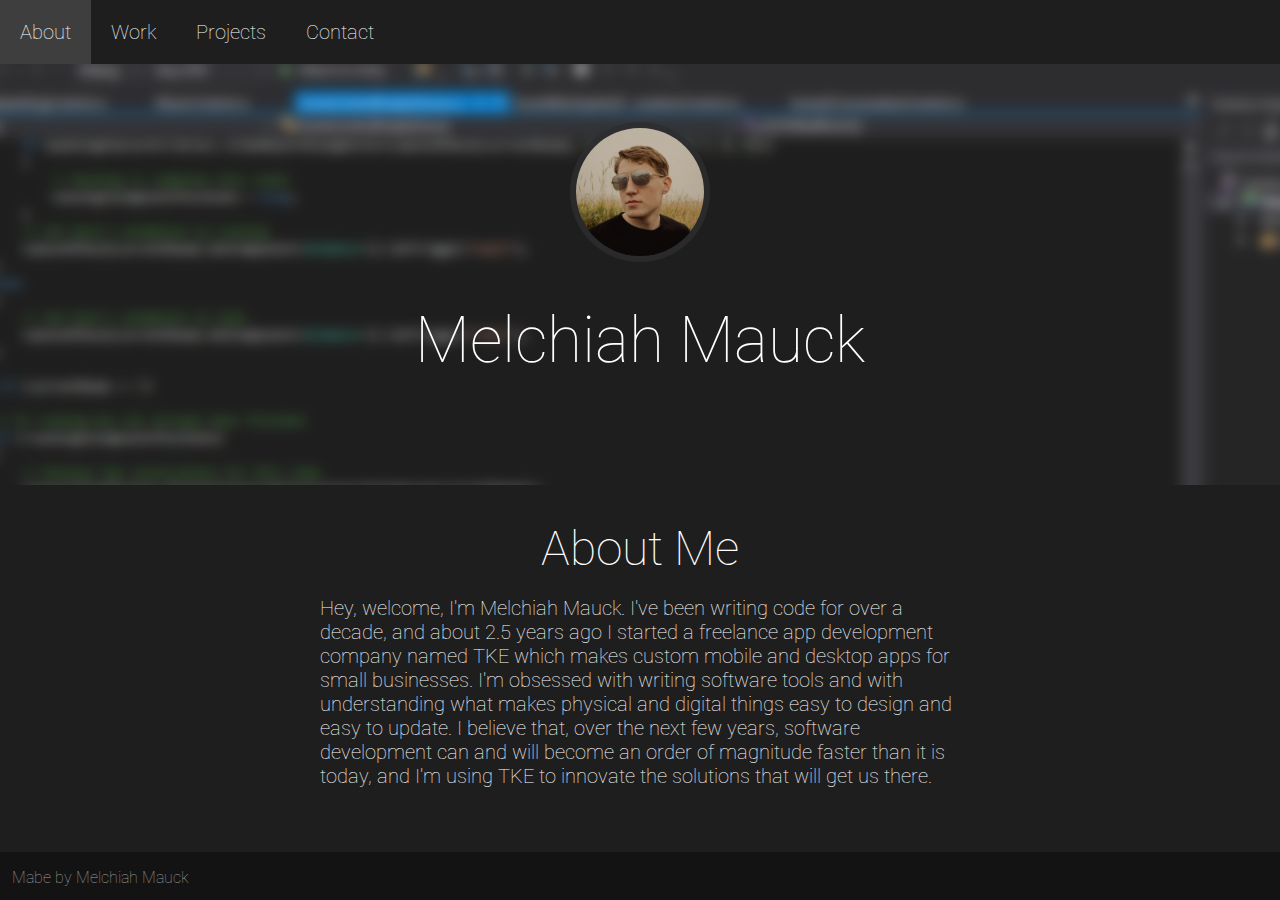
==== index.html @ 248c4455 "Initial commit" ====
<!DOCTYPE html>
<html lang="en">
  <head>
    <title>Melchiah Mauck</title>
    <link rel="icon" type="image/png" href="images/favicon.png" />
    <meta charset="UTF-8" />
    <meta http-equiv="X-UA-Compatible" content="IE=edge" />
    <meta name="viewport" content="width=device-width, initial-scale=1.0" />
    <link rel="stylesheet" href="style.css" />
    <link rel="preconnect" href="https://fonts.googleapis.com" />
    <link rel="preconnect" href="https://fonts.gstatic.com" crossorigin />
    <link
      href="https://fonts.googleapis.com/css2?family=Roboto&display=swap"
      rel="stylesheet"
    />
  </head>
  <body>
    <script src="utils.js"></script>
    <div class="page-container">
      <div class="body-container">
        <nav class="nav-bar">
          <li class="nav-btn-here"><a href="" class="nav-text">About</a></li>
          <li class="nav-btn"><a href="work.html" class="nav-text">Work</a></li>
          <li class="nav-btn"><a href="" class="nav-text">Projects</a></li>
          <li class="nav-btn"><a href="" class="nav-text">Contact</a></li>
        </nav>
        <header class="header">
          <img
            src="images/profiale_picture.jpg"
            class="pic-rnd-md"
            alt="A picture of Melchiah Mauck's face."
          />
          <h1 class="header-title">Melchiah Mauck</h1>
        </header>
        <div class="chunk">
          <h2 class="chunk-title">About Me</h2>
          <p class="chunk-body">
            Hey, welcome, I'm Melchiah Mauck. I've been writing code for over a
            decade, and about 2.5 years ago I started a freelance app
            development company named TKE which makes custom mobile and desktop
            apps for small businesses. I'm obsessed with writing software tools
            and with understanding what makes physical and digital things easy
            to design and easy to update. I believe that, over the next few
            years, software development can and will become an order of
            magnitude faster than it is today, and I'm using TKE to innovate the
            solutions that will get us there.
          </p>
        </div>
      </div>
      <footer>
        <p class="footer-text">Mabe by Melchiah Mauck</p>
      </footer>
    </div>
  </body>
</html>
---- style.css ----
:root {
  --footer-height: 3rem;
  --background-color: #1e1e1e;
  --hover-gray: #3e3e3e;
  --primary-font: "Roboto", sans-serif;
  --primary-text-color: white;
}

body {
  background-color: var(--background-color);
  margin: 0 0 0 0;
}

.page-container {
  position: relative;
  min-height: 100vh;
}

.body-container {
  padding-bottom: var(--footer-height);
}

.nav-bar {
  width: 100%;
  list-style-type: none;
  margin: 0;
  display: flex;
  align-items: left;
}

.nav-btn,
.nav-btn-here {
  padding: 1.25rem;
}

.nav-btn:hover {
  background-color: var(--hover-gray);
}

.nav-btn-here {
  background-color: var(--hover-gray);
}

.nav-text {
  text-align: center;
  font-family: var(--primary-font);
  font-size: 1.25rem;
  font-weight: 100;
  color: var(--primary-text-color);
  text-decoration: none;
}

.header {
  background-image: url("images/code_blurred.png");
  background-size: cover;
  background-position: top;
  background-attachment: fixed;
  background-repeat: no-repeat;
  padding: 4rem 0 4rem 0;
  text-align: center;
}

.pic-rnd-md,
.experience-pic {
  border-radius: 100%;
  box-shadow: 0 0 0 0.375rem #2d2d30cc;
}

.pic-rnd-md {
  width: 8rem;
  height: 8rem;
}

.header-title {
  font-family: var(--primary-font);
  font-size: 4rem;
  font-weight: 100;
  color: var(--primary-text-color);
  text-align: center;
}

.chunk {
  margin: 0 auto;
  width: 50%;
  padding: 1rem 0 1rem 0;
  text-align: center;
}

.chunk-title {
  font-family: var(--primary-font);
  font-size: 3rem;
  font-weight: 100;
  color: var(--primary-text-color);
  line-height: 1rem;
  padding: 0;
}

.chunk-body {
  text-align: left;
  font-family: var(--primary-font);
  font-size: 1.25rem;
  font-weight: 100;
  color: var(--primary-text-color);
  line-height: 1.5rem;
  padding: 0;
}

footer {
  width: 100%;
  height: var(--footer-height);
  background-color: #131313;
  position: absolute;
  bottom: 0;
  display: flex;
}

.experience-ul {
  width: 50%;
  list-style-type: none;
  margin: 0 auto;
  padding: 0;
  align-items: left;
}

.experience-li {
  padding: 1rem;
  display: flex;
  border-radius: 1rem;
  align-items: center;
}

.experience-li:hover {
  background-color: var(--hover-gray);
}

.experience-pic {
  width: 10rem;
  height: 10rem;
  margin: 1rem;
}

.experience-title {
  font-family: var(--primary-font);
  font-size: 2rem;
  font-weight: 100;
  color: var(--primary-text-color);
  line-height: 1rem;
  padding: 0;
}

.experience-text-container {
  padding: 1rem;
}

.experience-link {
  font-family: var(--primary-font);
  font-size: 1.25rem;
  font-weight: 100;
  color: #6677d0;
  line-height: 1.5rem;
}

.footer-text {
  padding-left: 0.75rem;
  font-family: var(--primary-font);
  font-size: 1rem;
  font-weight: 100;
  color: #a0a0a0;
  text-decoration: none;
}
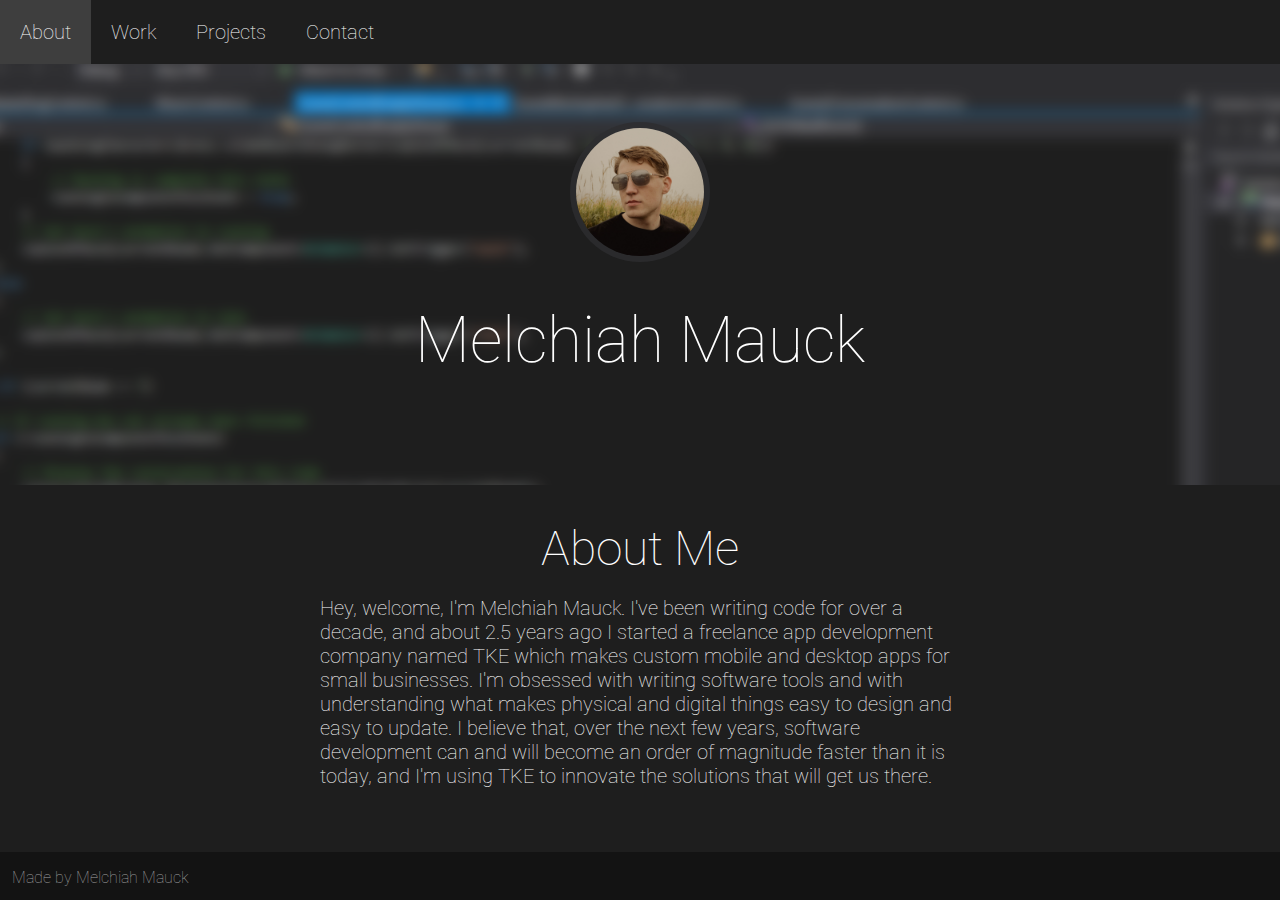
==== commit 77e4b998: "Fixed a type in the footer." ====
--- a/index.html
+++ b/index.html
@@ -19,16 +19,30 @@
     <div class="page-container">
       <div class="body-container">
         <nav class="nav-bar">
-          <li class="nav-btn-here"><a href="" class="nav-text">About</a></li>
-          <li class="nav-btn"><a href="work.html" class="nav-text">Work</a></li>
-          <li class="nav-btn"><a href="" class="nav-text">Projects</a></li>
-          <li class="nav-btn"><a href="" class="nav-text">Contact</a></li>
+          <li>
+            <button class="nav-btn-here">About</button>
+          </li>
+          <li>
+            <button onclick="goToPage('work.html')" class="nav-btn">
+              Work
+            </button>
+          </li>
+          <li>
+            <button onclick="goToPage('projects.html')" class="nav-btn">
+              Projects
+            </button>
+          </li>
+          <li>
+            <button onclick="goToPage('contact.html')" class="nav-btn">
+              Contact
+            </button>
+          </li>
         </nav>
         <header class="header">
           <img
             src="images/profiale_picture.jpg"
             class="pic-rnd-md"
-            alt="A picture of Melchiah Mauck's face."
+            alt="a picture of Melchiah Mauck's face"
           />
           <h1 class="header-title">Melchiah Mauck</h1>
         </header>
@@ -48,7 +62,7 @@
         </div>
       </div>
       <footer>
-        <p class="footer-text">Mabe by Melchiah Mauck</p>
+        <p class="footer-text">Made by Melchiah Mauck</p>
       </footer>
     </div>
   </body>
--- a/style.css
+++ b/style.css
@@ -30,11 +30,20 @@
 
 .nav-btn,
 .nav-btn-here {
+  background-color: var(--background-color);
+  border: none;
+  text-align: center;
+  font-family: var(--primary-font);
+  font-size: 1.25rem;
+  font-weight: 100;
+  color: var(--primary-text-color);
+  text-decoration: none;
   padding: 1.25rem;
 }
 
 .nav-btn:hover {
   background-color: var(--hover-gray);
+  cursor: pointer;
 }
 
 .nav-btn-here {
@@ -64,6 +73,7 @@
 .experience-pic {
   border-radius: 100%;
   box-shadow: 0 0 0 0.375rem #2d2d30cc;
+  object-fit: cover;
 }
 
 .pic-rnd-md {
@@ -122,15 +132,18 @@
   align-items: left;
 }
 
-.experience-li {
+.experience-btn {
+  background-color: var(--background-color);
+  border: none;
   padding: 1rem;
   display: flex;
   border-radius: 1rem;
   align-items: center;
 }
 
-.experience-li:hover {
+.experience-btn:hover {
   background-color: var(--hover-gray);
+  cursor: pointer;
 }
 
 .experience-pic {
@@ -140,6 +153,7 @@
 }
 
 .experience-title {
+  text-align: start;
   font-family: var(--primary-font);
   font-size: 2rem;
   font-weight: 100;
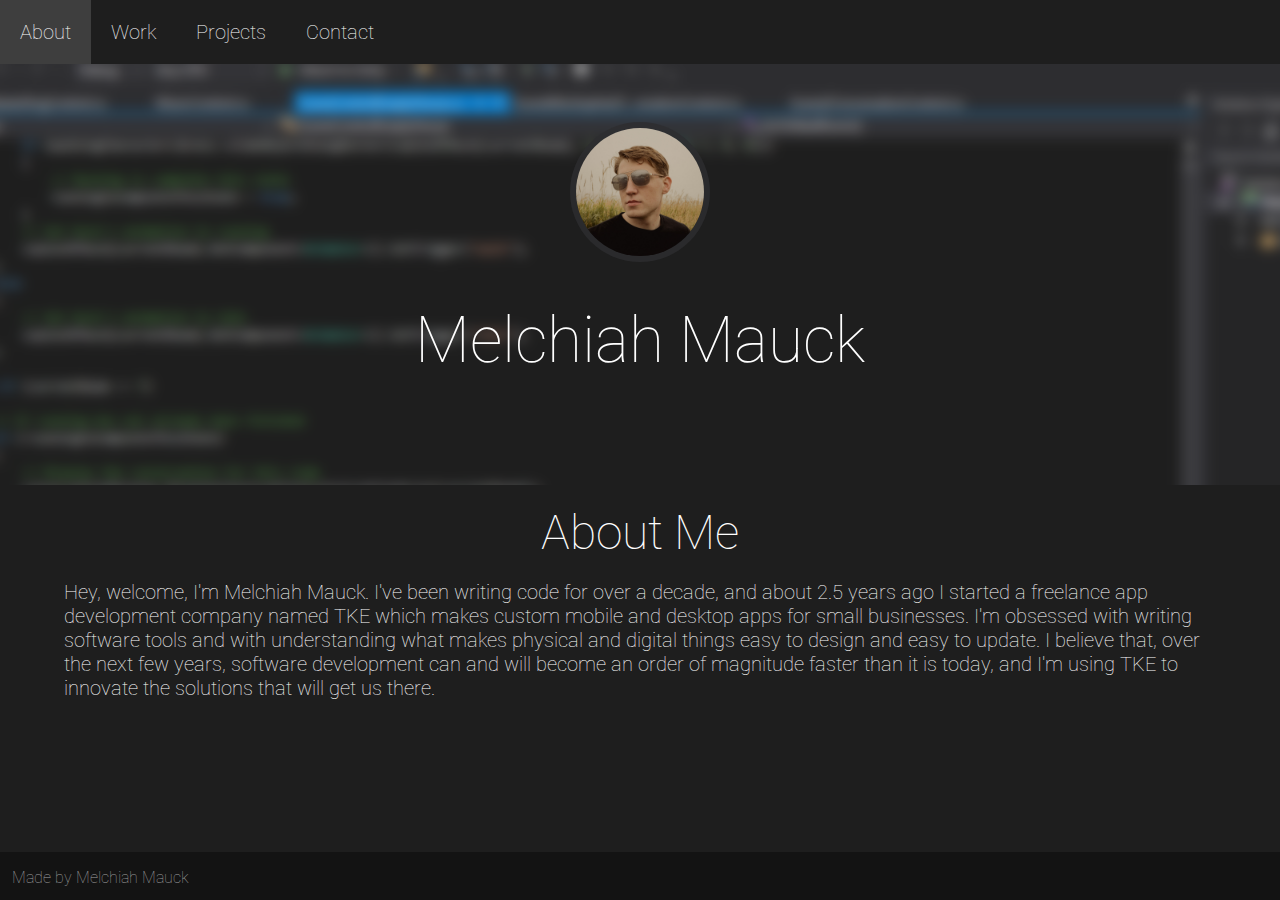
==== commit 4f464fec: "Started fleshing out the form." ====
--- a/index.html
+++ b/index.html
@@ -1,12 +1,16 @@
 <!DOCTYPE html>
 <html lang="en">
   <head>
-    <title>Melchiah Mauck</title>
-    <link rel="icon" type="image/png" href="images/favicon.png" />
     <meta charset="UTF-8" />
     <meta http-equiv="X-UA-Compatible" content="IE=edge" />
     <meta name="viewport" content="width=device-width, initial-scale=1.0" />
+
+    <!-- Styling -->
+    <title>Melchiah Mauck</title>
+    <link rel="icon" type="image/png" href="images/favicon.png" />
     <link rel="stylesheet" href="style.css" />
+
+    <!-- Imports the Roboto font. -->
     <link rel="preconnect" href="https://fonts.googleapis.com" />
     <link rel="preconnect" href="https://fonts.gstatic.com" crossorigin />
     <link
@@ -18,6 +22,7 @@
     <script src="utils.js"></script>
     <div class="page-container">
       <div class="body-container">
+        <!-- Nav Bar -->
         <nav class="nav-bar">
           <li>
             <button class="nav-btn-here">About</button>
@@ -38,6 +43,8 @@
             </button>
           </li>
         </nav>
+
+        <!-- Header -->
         <header class="header">
           <img
             src="images/profiale_picture.jpg"
@@ -46,6 +53,8 @@
           />
           <h1 class="header-title">Melchiah Mauck</h1>
         </header>
+
+        <!-- Contents -->
         <div class="chunk">
           <h2 class="chunk-title">About Me</h2>
           <p class="chunk-body">
@@ -61,6 +70,8 @@
           </p>
         </div>
       </div>
+
+      <!-- Footer -->
       <footer>
         <p class="footer-text">Made by Melchiah Mauck</p>
       </footer>
--- a/style.css
+++ b/style.css
@@ -3,7 +3,8 @@
   --background-color: #1e1e1e;
   --hover-gray: #3e3e3e;
   --primary-font: "Roboto", sans-serif;
-  --primary-text-color: white;
+  --text-color-primary: white;
+  --text-color-blank: #aaaaaa;
 }
 
 body {
@@ -36,7 +37,7 @@
   font-family: var(--primary-font);
   font-size: 1.25rem;
   font-weight: 100;
-  color: var(--primary-text-color);
+  color: var(--text-color-primary);
   text-decoration: none;
   padding: 1.25rem;
 }
@@ -55,7 +56,7 @@
   font-family: var(--primary-font);
   font-size: 1.25rem;
   font-weight: 100;
-  color: var(--primary-text-color);
+  color: var(--text-color-primary);
   text-decoration: none;
 }
 
@@ -65,7 +66,7 @@
   background-position: top;
   background-attachment: fixed;
   background-repeat: no-repeat;
-  padding: 4rem 0 4rem 0;
+  padding: 4rem 1rem 4rem 1rem;
   text-align: center;
 }
 
@@ -85,22 +86,34 @@
   font-family: var(--primary-font);
   font-size: 4rem;
   font-weight: 100;
-  color: var(--primary-text-color);
-  text-align: center;
-}
-
-.chunk {
-  margin: 0 auto;
-  width: 50%;
-  padding: 1rem 0 1rem 0;
-  text-align: center;
+  color: var(--text-color-primary);
+  text-align: center;
+}
+
+@media (max-width: 1300px) {
+  .chunk,
+  .form-chunk {
+    margin: 0 auto;
+    width: 90%;
+    padding: 0 0 1rem 0;
+    text-align: center;
+  }
+}
+@media (min-width: 1300px) {
+  .chunk,
+  .form-chunk {
+    margin: 0 auto;
+    width: 50%;
+    padding: 0 0 1rem 0;
+    text-align: center;
+  }
 }
 
 .chunk-title {
   font-family: var(--primary-font);
   font-size: 3rem;
   font-weight: 100;
-  color: var(--primary-text-color);
+  color: var(--text-color-primary);
   line-height: 1rem;
   padding: 0;
 }
@@ -110,7 +123,7 @@
   font-family: var(--primary-font);
   font-size: 1.25rem;
   font-weight: 100;
-  color: var(--primary-text-color);
+  color: var(--text-color-primary);
   line-height: 1.5rem;
   padding: 0;
 }
@@ -124,21 +137,40 @@
   display: flex;
 }
 
-.experience-ul {
-  width: 50%;
-  list-style-type: none;
-  margin: 0 auto;
-  padding: 0;
-  align-items: left;
-}
-
-.experience-btn {
-  background-color: var(--background-color);
-  border: none;
-  padding: 1rem;
-  display: flex;
-  border-radius: 1rem;
-  align-items: center;
+@media (max-width: 1300px) {
+  .experience-ul {
+    width: 90%;
+    list-style-type: none;
+    margin: 0 auto;
+    padding: 0;
+    align-items: left;
+  }
+
+  .experience-btn {
+    background-color: var(--background-color);
+    border: none;
+    padding: 1rem;
+    border-radius: 1rem;
+    align-items: center;
+  }
+}
+@media (min-width: 1300px) {
+  .experience-ul {
+    width: 50%;
+    list-style-type: none;
+    margin: 0 auto;
+    padding: 0;
+    align-items: left;
+  }
+
+  .experience-btn {
+    background-color: var(--background-color);
+    border: none;
+    padding: 1rem;
+    display: flex;
+    border-radius: 1rem;
+    align-items: center;
+  }
 }
 
 .experience-btn:hover {
@@ -157,7 +189,7 @@
   font-family: var(--primary-font);
   font-size: 2rem;
   font-weight: 100;
-  color: var(--primary-text-color);
+  color: var(--text-color-primary);
   line-height: 1rem;
   padding: 0;
 }
@@ -174,6 +206,56 @@
   line-height: 1.5rem;
 }
 
+.form-chunk {
+  padding: 1rem;
+}
+
+.two-input-row {
+  display: flex;
+}
+
+.cube-1rem {
+  width: 1rem;
+  height: 1rem;
+}
+
+.text-input,
+.text-input-multi-line {
+  background-color: var(--background-color);
+  border-radius: 0.25rem;
+  outline: 0.1rem solid var(--text-color-blank);
+  text-align: left;
+  font-family: var(--primary-font);
+  font-size: 1.25rem;
+  font-weight: 100;
+  color: var(--text-color-primary);
+  line-height: 1.5rem;
+  padding: 0.25rem;
+  width: 50%;
+}
+
+.text-input:focus,
+.text-input-multi-line:focus {
+  outline: 0.1rem solid var(--text-color-primary);
+}
+
+.text-input-multi-line {
+  height: 16rem;
+  width: 100%;
+  resize: none;
+}
+
+/* Override Chrome's auto-fill styling */
+input:-webkit-autofill,
+input:-webkit-autofill:hover,
+input:-webkit-autofill:focus,
+input:-webkit-autofill:active {
+  box-shadow: 0 0 0 30px var(--background-color) inset !important;
+  -webkit-box-shadow: 0 0 0 30px var(--background-color) inset !important;
+  -webkit-text-fill-color: var(--text-color-primary) !important;
+  color: var(--text-color-primary);
+}
+
 .footer-text {
   padding-left: 0.75rem;
   font-family: var(--primary-font);
